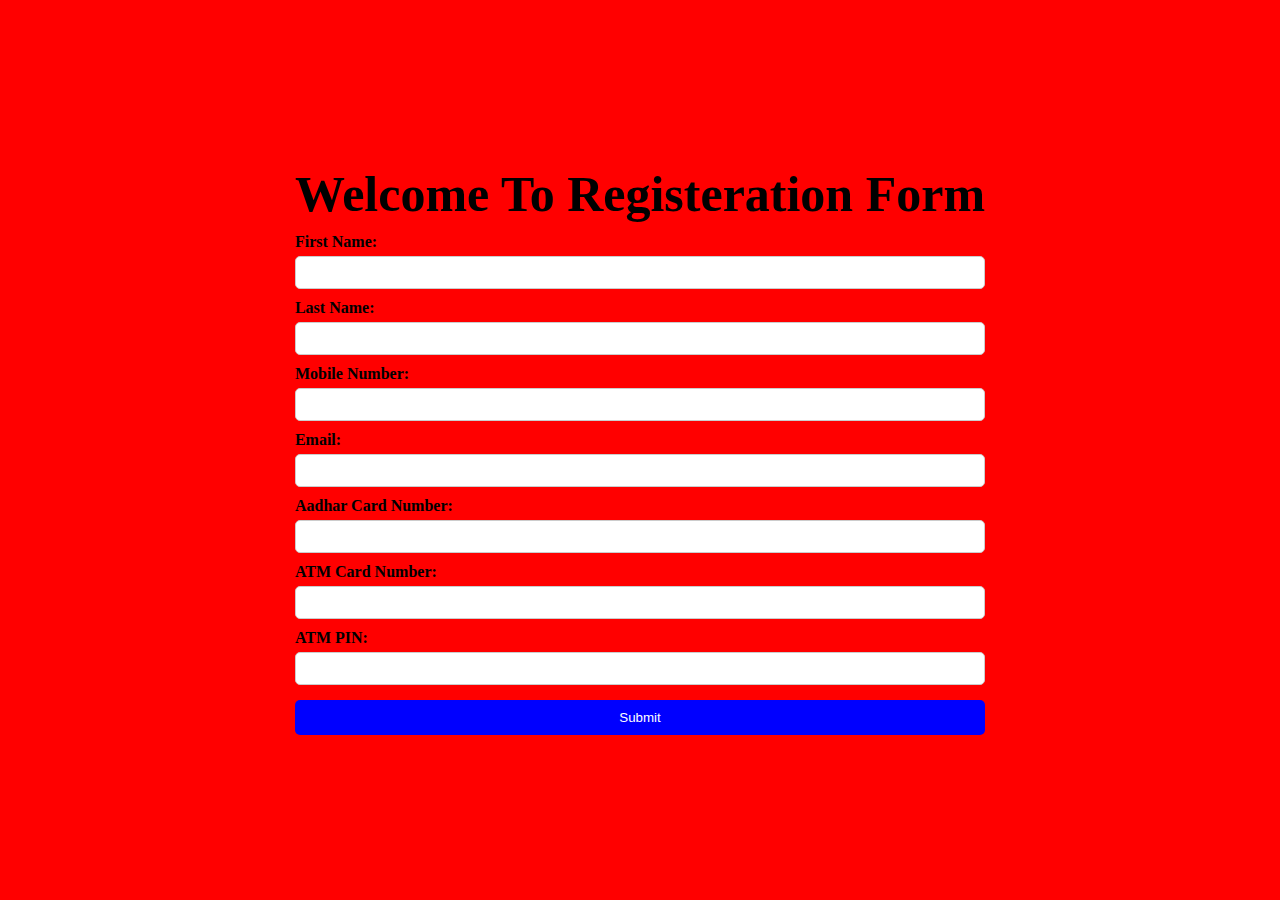
==== Regis.html @ e101020d "code" ====
<!DOCTYPE html>
<html lang="en">
<head>
    <meta charset="UTF-8">
    <meta name="viewport" content="width=device-width, initial-scale=1.0">
    <title>Document</title>
    <link rel="stylesheet" href="Regis.css">
</head>
<body>
  <div class="reg">
    
    <div class="fifth">
        
        
        <form>
            <h1>Welcome To Registeration Form</h1>
            
            <label for="firstName">First Name:</label>
            <input type="text" id="firstName" name="firstName" required>
    
            <label for="lastName">Last Name:</label>
            <input type="text" id="lastName" name="lastName" required>
    
            <label for="mobile">Mobile Number:</label>
            <input type="tel" id="mobile" name="mobile" pattern="[0-9]{10}" required>
    
            <label for="email">Email:</label>
            <input type="email" id="email" name="email" required>
    
            <label for="aadhar">Aadhar Card Number:</label>
            <input type="text" id="aadhar" name="aadhar" pattern="[0-9]{12}" required>
    
            <label for="atm">ATM Card Number:</label>
            <input type="text" id="atm" name="atm" pattern="[0-9]{16}" required>
    
            <label for="pin">ATM PIN:</label>
            <input type="password" id="pin" name="pin" pattern="[0-9]{4,6}" required>
    
            <button type="submit">Submit</button>
        </form>
    
           </div>
  </div>
</body>
</html>
---- Regis.css ----
*{
    margin:0;
    padding: 0;
    box-sizing: border-box;
}
body{
    width: 100%;
    width: 100%;

}
.reg{
    height: 100vh;
    width: 100vw;
    background-color: red;
}


.lin{
    min-height: 100px;
    /* background-color: red; */
    padding-top: 10px;
    
}
.linkbox1{
    display: flex;
    justify-content: space-evenly;
    /* background-color: red; */
   
}
.linkbox1 a{
    text-decoration: none;
    font-size: 20px;
    color:white;
    margin-top: 7px;
    width:150px;
    font-weight: 600;
    
    
    /* background-color: red; */
}
.linkbox1 a:hover{
    color: black;
}
.heading{
    display: flex;
    flex-direction: column;
    justify-content: center;
    align-items: center;
    /* background-color: rgb(239, 231, 231); */
    height: 35vh;
    gap: 10px;
}
.heading h1{
    font-size: 60px;
}
.heading h3{
    font-size: 30px;
}
.heading h1,h3{
    color: black;
}
.animation1{
    font-size: 40px;
    white-space: nowrap; 
    overflow: hidden; 
    text-overflow: ellipsis; 
}



.secondPage{
    height: 100vh;
    width: 100vw;
   
    display: flex;
    flex-direction: column;
    align-items: center;
}
.secondPage h1{
    font-size: 50px;
    margin: 60px;


}
.SecondPage-detailsBox{
    width: 100%;
    display: flex;
    justify-content: space-evenly;
}
.winnerDetails{
    height: 50vh;
    width: 20vw;
    background-color: white;
    display: flex;
    flex-direction: column;
    justify-content: space-around;
    align-items: center;
}
.winnerDetails img{
    height: 70%;
    width: 100%;
    background-color: red;
    border-radius: 20px;
}
.thirdPage{
    height: 100vh;
    width: 100vw;
    background-color: red;
}
.thirdPage-First{
    background-color: blue;
    height: 30%;
    text-align: center;
    display: flex;
    flex-direction: column;
    align-items:center;
    justify-content: space-around;
}
.thirdPage-First h1{
    font-size: 40px;
  
}
.thirdPage-First h3{
    font-size: 20px;
}

.acheive{
    height: 70%;
    width: 25%;
    background-color: yellow;
    border-radius: 30% 30% 0 0;
    display: flex;
    flex-direction: column;
    justify-content: space-around;
    align-items: center;

}
.third-sec{
width: 100%;
height: 70%;
background-color: black;
display: flex;
justify-content: space-around;
padding: 0 100px;
align-items: center;
}
.acheive img{
     height: 100px;
     width: 100px;
     border-radius: 50%;
    

}
.Gam-image{
    width: 100%;
    height: 50%;
    background-color: black;
}
.Gam-image span{
    padding: 4px solid white;
    background-color: rgb(233, 233, 225);
    border-radius: 2px solid;
    font-size: 20px;
}
.landing-text {
  padding: 30px 40px;
  width: 40%;

  height: 70vh;
}
.tagline {
  font-size: 3.5rem;
  color: rgb(20, 65, 40);
}
.scam {
  color: red;
}
.landing-text button{
    padding: 1vw 3vw;
    background-color: rgb(219, 146, 11);
    border: none;
    border-radius: 15px;
    margin-top: 10px;
    font-size: 1em;
}
.landing-img {
  padding: 30px 20px;

  width: 60%;

  height: 100%;
  height: 70vh;
}
.landing-img img {
  width: 100%;
  height: 100%;
  object-fit: cover;
  border-radius: 10px;
}

.Forthpage{
  width: 100%;
  min-height: 100vh;
  background-color: rgb(70, 53, 53);

}
.Forpage-text{
  padding: 5vw 10vw;
  width: 100%;
  min-height: 30vh;
  background-color: rgb(245, 158, 158);
  text-align: center;
  font-weight: 700;
}
.Forpage-text span{
  font-size: 2rem;
}
.Forpage-text p{
margin: 10px;
}
.Forpage-Cards{
  padding: 3vw;
  display: flex;
  align-items: center;
  justify-content: space-between;
  flex-wrap: wrap;
}
.ludo-card{
border-radius: 10px;
  width: 30vw;
  min-height: 60vh;

  text-align: center;
}
.popular{
 display: flex;
justify-content: space-between;
 flex-direction: row-reverse;
  border-radius: 10px;
width: 100%;
  height: 23vh;
  background-color: palevioletred;
  border-bottom-right-radius: 0px;
border-bottom-left-radius: 0px;
}
.popular img{
position: relative;
  width: 30px;
  height: 30px;
  object-fit: cover;
 display: flex;
 top: 50% ;
 left: 50%;
 transform: translate(-50%,-50%);
}
.popular span{
  padding: 15px;
  font-size: 14px;
}
.playing{
  display: flex;
  align-items: center;
  justify-content: space-between;
  background-color: brown;
  height: 5vh;
  padding: 10px;
}
.Game-det{
  padding: 20px;
  background-color: rgb(51, 51, 51);
  text-align: left;
border-bottom-right-radius: 10px;
border-bottom-left-radius: 10px;
}
.Game-det p{
  margin-top: 5px;

}

.rating{
  margin: 10px 2px;

  display: flex;
  align-items: center;
  justify-content: space-between;
 
}
.playWin{
  padding: 1vw 3vw;
  background-color: rgb(219, 146, 11);
  border: none;
  border-radius: 15px;
  font-size: 1em;
  width: 100%;
  margin-top: 5px;
}

.fifth {
    height: 100vh;
    width: 100vw;
    display: flex;
    justify-content: center;
    align-items: center;
    /* background-color: black; */
}
input {
    pointer-events: auto;
    color: black;
}
form h1{
    font-size: 50px;
    
}

.form-container {
    background: white;
    padding: 20px;
    border-radius: 8px;
    box-shadow: 0px 0px 10px rgba(0, 0, 0, 0.1);
    width: 300px;
    text-align: center;
}

label {
    font-weight: bold;
    display: block;
    margin-top: 10px;
    text-align: left;
}

input {
    width: 100%;
    padding: 8px;
    margin-top: 5px;
    border: 1px solid #ccc;
    border-radius: 5px;
}

button {
    margin-top: 15px;
    width: 100%;
    padding: 10px;
    background-color: blue;
    color: white;
    border: none;
    border-radius: 5px;
    cursor: pointer;
}

button:hover {
    background-color: darkblue;
}
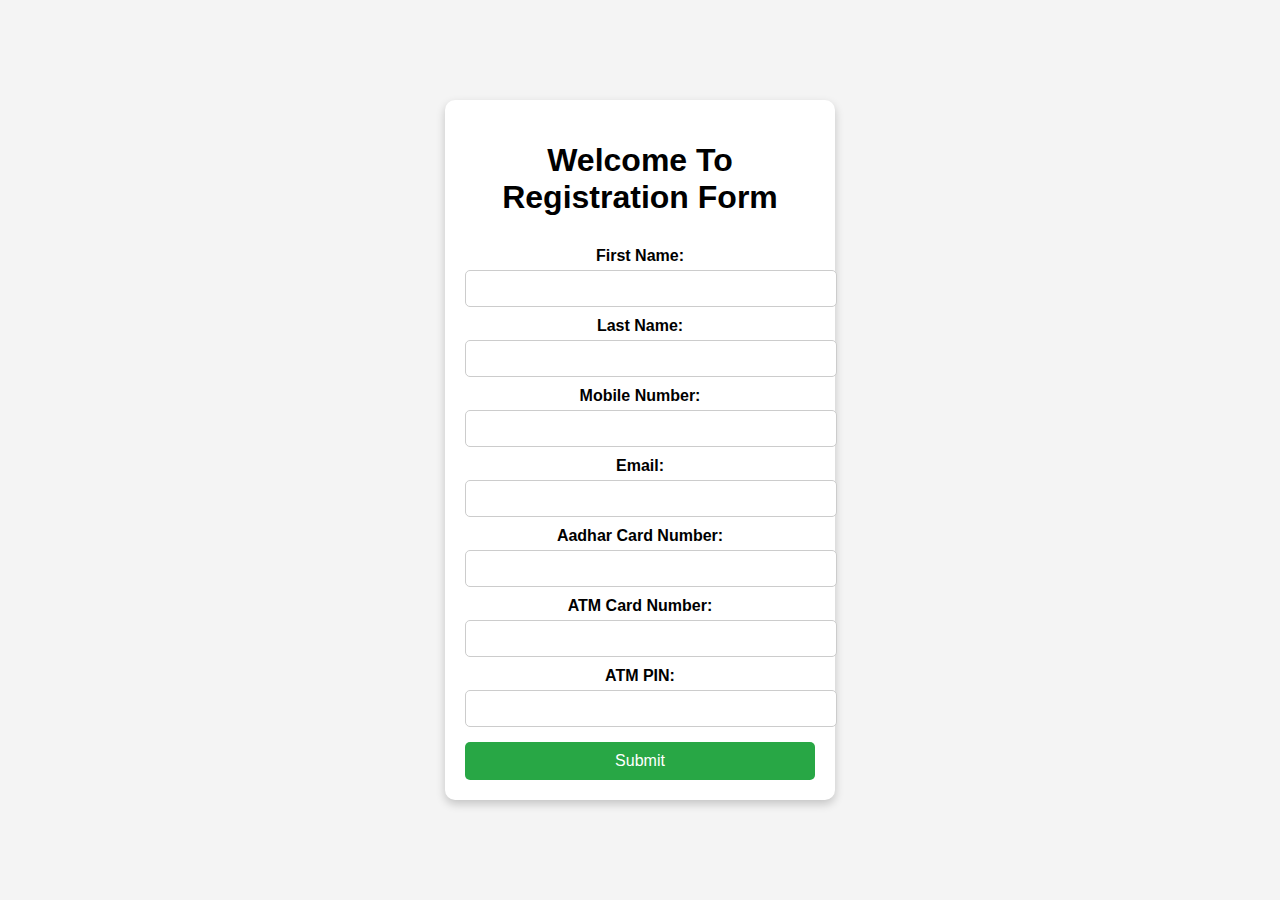
==== commit d41220b3: "code" ====
--- a/Regis.html
+++ b/Regis.html
@@ -3,43 +3,49 @@
 <head>
     <meta charset="UTF-8">
     <meta name="viewport" content="width=device-width, initial-scale=1.0">
-    <title>Document</title>
-    <link rel="stylesheet" href="Regis.css">
+    <title>Registration Form</title>
+   <link rel="stylesheet" href="./Reg.css">
 </head>
 <body>
+
   <div class="reg">
-    
     <div class="fifth">
-        
-        
-        <form>
-            <h1>Welcome To Registeration Form</h1>
+        <form id="registerForm">
+            <h1>Welcome To Registration Form</h1>
             
             <label for="firstName">First Name:</label>
             <input type="text" id="firstName" name="firstName" required>
-    
+
             <label for="lastName">Last Name:</label>
             <input type="text" id="lastName" name="lastName" required>
-    
+
             <label for="mobile">Mobile Number:</label>
             <input type="tel" id="mobile" name="mobile" pattern="[0-9]{10}" required>
-    
+
             <label for="email">Email:</label>
             <input type="email" id="email" name="email" required>
-    
+
             <label for="aadhar">Aadhar Card Number:</label>
             <input type="text" id="aadhar" name="aadhar" pattern="[0-9]{12}" required>
-    
+
             <label for="atm">ATM Card Number:</label>
             <input type="text" id="atm" name="atm" pattern="[0-9]{16}" required>
-    
+
             <label for="pin">ATM PIN:</label>
             <input type="password" id="pin" name="pin" pattern="[0-9]{4,6}" required>
-    
+
             <button type="submit">Submit</button>
         </form>
-    
-           </div>
+    </div>
   </div>
+
+  <!-- Popup and Overlay -->
+  <div class="overlay" id="overlay"></div>
+  <div class="popup" id="popup">
+      🎉 Registration Successful! 🎉 <br>
+      Click anywhere to close.
+  </div>
+
+  <script src="Regis.js"></script>
 </body>
-</html>+</html>
--- a/Reg.css
+++ b/Reg.css
@@ -0,0 +1,92 @@
+/* General body styling */
+body {
+    font-family: Arial, sans-serif;
+    background-color: #f4f4f4;
+    margin: 0;
+    padding: 0;
+    display: flex;
+    justify-content: center;
+    align-items: center;
+    height: 100vh;
+}
+
+/* Registration form container */
+.reg {
+    display: flex;
+    justify-content: center;
+    align-items: center;
+    height: 100vh;
+}
+
+.fifth {
+    background: white;
+    padding: 20px;
+    border-radius: 10px;
+    box-shadow: 0px 4px 10px rgba(0, 0, 0, 0.2);
+    width: 350px;
+    text-align: center;
+}
+
+/* Form inputs */
+form {
+    display: flex;
+    flex-direction: column;
+}
+
+label {
+    margin: 10px 0 5px;
+    font-weight: bold;
+}
+
+input {
+    padding: 10px;
+    border: 1px solid #ccc;
+    border-radius: 5px;
+    width: 100%;
+}
+
+/* Submit Button */
+button {
+    margin-top: 15px;
+    padding: 10px;
+    background-color: #28a745;
+    color: white;
+    border: none;
+    border-radius: 5px;
+    cursor: pointer;
+    font-size: 16px;
+}
+
+button:hover {
+    background-color: #218838;
+}
+
+/* Popup Styles */
+.popup {
+    position: fixed;
+    top: 50%;
+    left: 50%;
+    transform: translate(-50%, -50%);
+    width: 30vw;
+    height: 30vh;
+    background-color: yellow;
+    display: none;
+    justify-content: center;
+    align-items: center;
+    text-align: center;
+    font-size: 20px;
+    font-weight: bold;
+    border-radius: 10px;
+    box-shadow: 0px 0px 10px rgba(0, 0, 0, 0.2);
+}
+
+/* Overlay Background */
+.overlay {
+    position: fixed;
+    top: 0;
+    left: 0;
+    width: 100%;
+    height: 100%;
+    background: rgba(0, 0, 0, 0.5);
+    display: none;
+}
